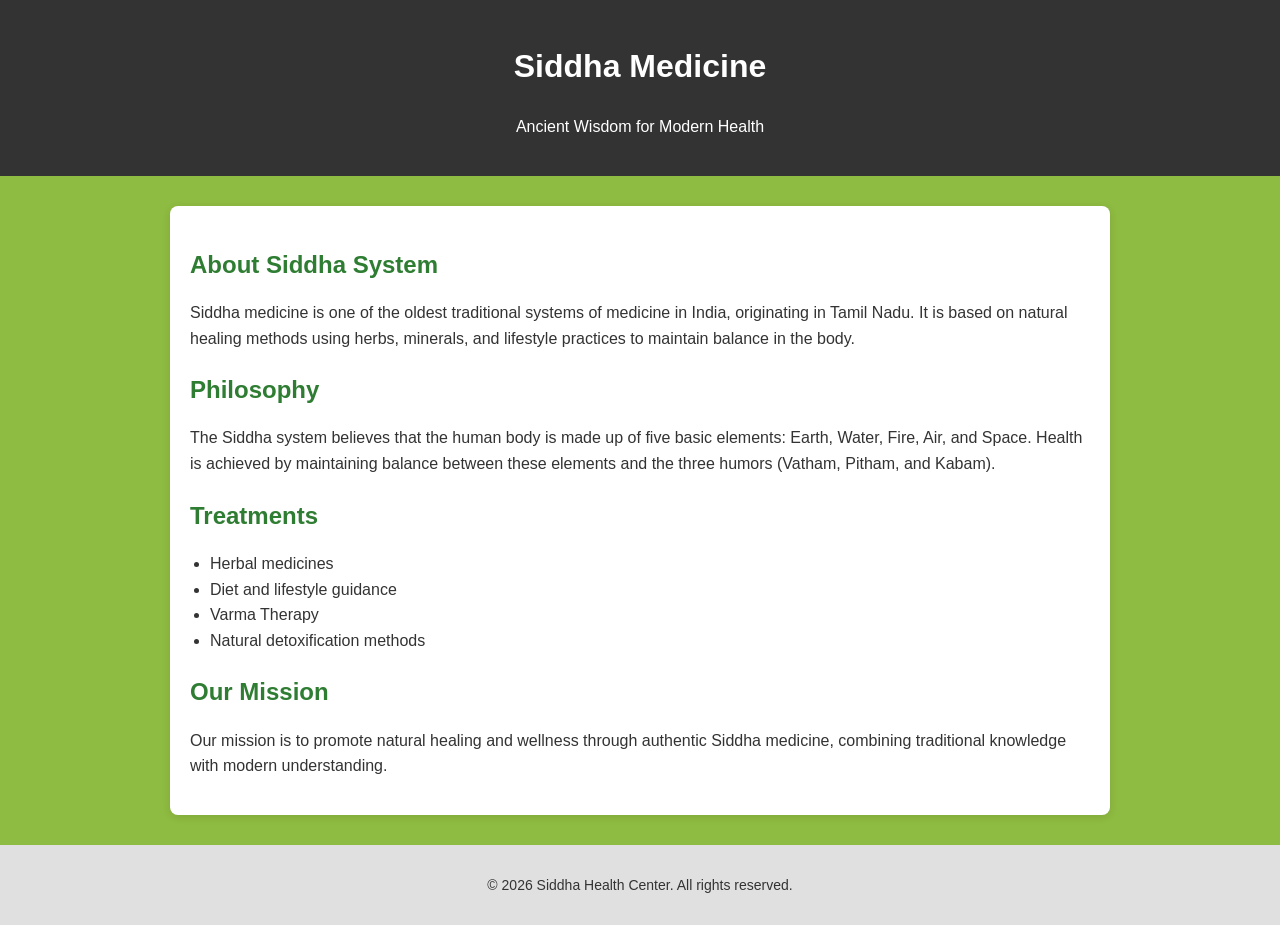
==== about.html @ dcee943b "Initial commit" ====
<!DOCTYPE html>
<html lang="en">
<head>
    <meta charset="UTF-8">
    <title>About Siddha Medicine</title>
    <meta name="viewport" content="width=device-width, initial-scale=1.0">
    <style>
        body {
            font-family: Arial, Helvetica, sans-serif;
            margin: 0;
            padding: 0;
            background-color:#8ebb41;
            color: #333;
            line-height: 1.6;
        }
        header {
            background-color: #333;
            color: white;
            padding: 20px;
            text-align: center;
        }
        section {
            max-width: 900px;
            margin: 30px auto;
            padding: 20px;
            background-color: #ffffff;
            border-radius: 8px;
            box-shadow: 0 2px 8px rgba(0,0,0,0.1);
        }
        h2 {
            color: #2e7d32;
            margin-bottom: 10px;
        }
        ul {
            padding-left: 20px;
        }
        footer {
            text-align: center;
            padding: 15px;
            background-color: #e0e0e0;
            font-size: 14px;
        }
    </style>
</head>
<body>

<header>
    <h1>Siddha Medicine</h1>
    <p>Ancient Wisdom for Modern Health</p>
</header>

<section>
    <h2>About Siddha System</h2>
    <p>
        Siddha medicine is one of the oldest traditional systems of medicine in India,
        originating in Tamil Nadu. It is based on natural healing methods using herbs,
        minerals, and lifestyle practices to maintain balance in the body.
    </p>

    <h2>Philosophy</h2>
    <p>
        The Siddha system believes that the human body is made up of five basic elements:
        Earth, Water, Fire, Air, and Space. Health is achieved by maintaining balance
        between these elements and the three humors (Vatham, Pitham, and Kabam).
    </p>

    <h2>Treatments</h2>
    <ul>
        <li>Herbal medicines</li>
        <li>Diet and lifestyle guidance</li>
        <li>Varma Therapy</li>
        <li>Natural detoxification methods</li>
    </ul>

    <h2>Our Mission</h2>
    <p>
        Our mission is to promote natural healing and wellness through authentic
        Siddha medicine, combining traditional knowledge with modern understanding.
    </p>
</section>

<footer>
    <p>&copy; 2026 Siddha Health Center. All rights reserved.</p>
</footer>

</body>
</html>
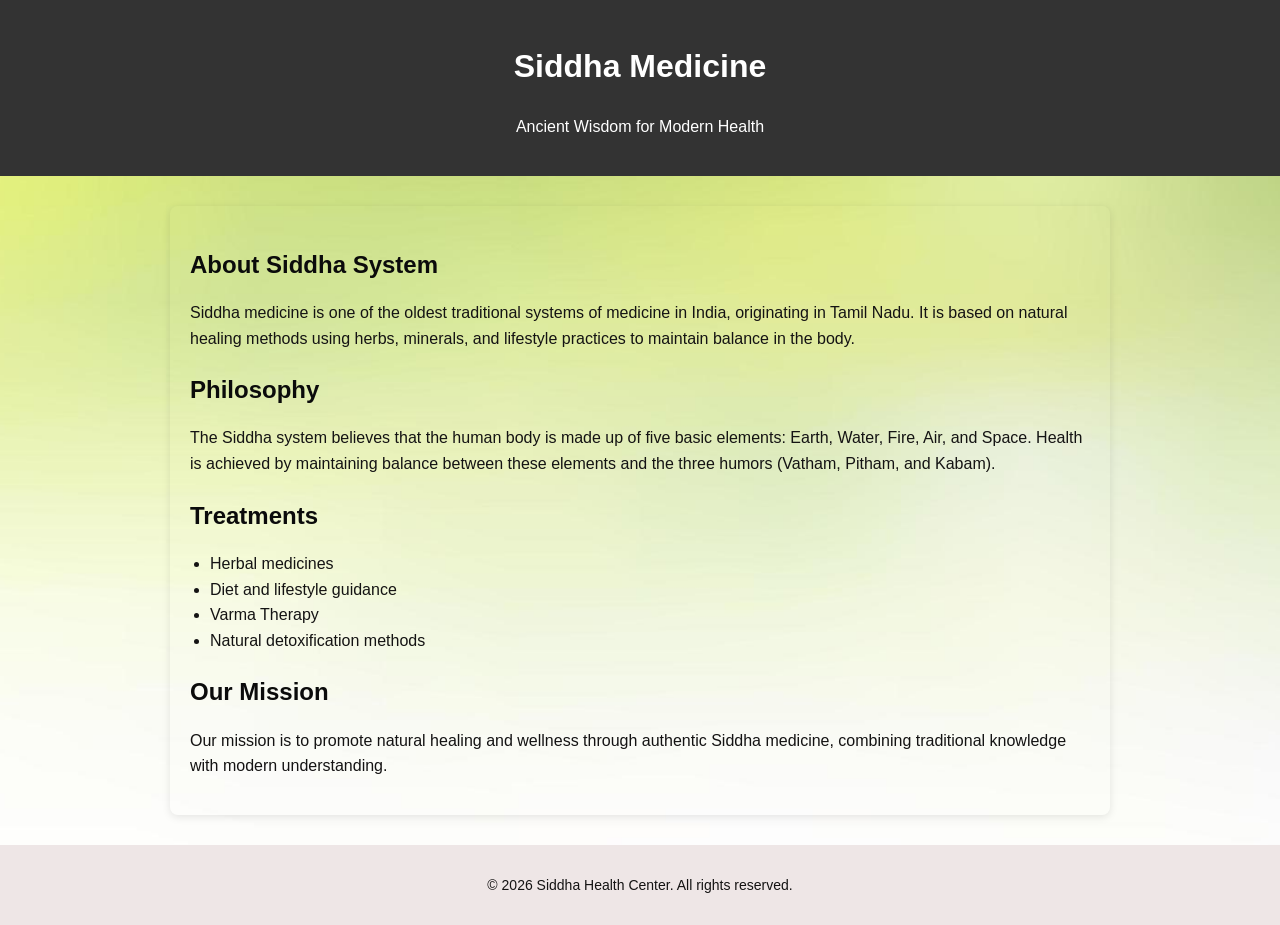
==== commit c9755d01: "update bg images" ====
--- a/about.html
+++ b/about.html
@@ -5,13 +5,19 @@
     <title>About Siddha Medicine</title>
     <meta name="viewport" content="width=device-width, initial-scale=1.0">
     <style>
-        body {
+        body 
+        {
             font-family: Arial, Helvetica, sans-serif;
             margin: 0;
             padding: 0;
-            background-color:#8ebb41;
-            color: #333;
+           /* background-color:#8ebb41;*/
+            color: #141313;
             line-height: 1.6;
+            background-image: url("g.jpg");
+            background-size: cover;        /* Makes the image cover the whole screen */
+            background-repeat: no-repeat;  /* Prevents tiling */
+            background-position: center;   /* Centers the image */
+            background-attachment: fixed; 
         }
         header {
             background-color: #333;
@@ -23,12 +29,12 @@
             max-width: 900px;
             margin: 30px auto;
             padding: 20px;
-            background-color: #ffffff;
+           /* background-color: #ffffff;*/
             border-radius: 8px;
-            box-shadow: 0 2px 8px rgba(0,0,0,0.1);
+            box-shadow: 0 2px 8px rgba(0,0,0,0.1);*/
         }
         h2 {
-            color: #2e7d32;
+            color: #0b0b0b;
             margin-bottom: 10px;
         }
         ul {
@@ -37,7 +43,7 @@
         footer {
             text-align: center;
             padding: 15px;
-            background-color: #e0e0e0;
+            background-color: #eee6e6;
             font-size: 14px;
         }
     </style>
